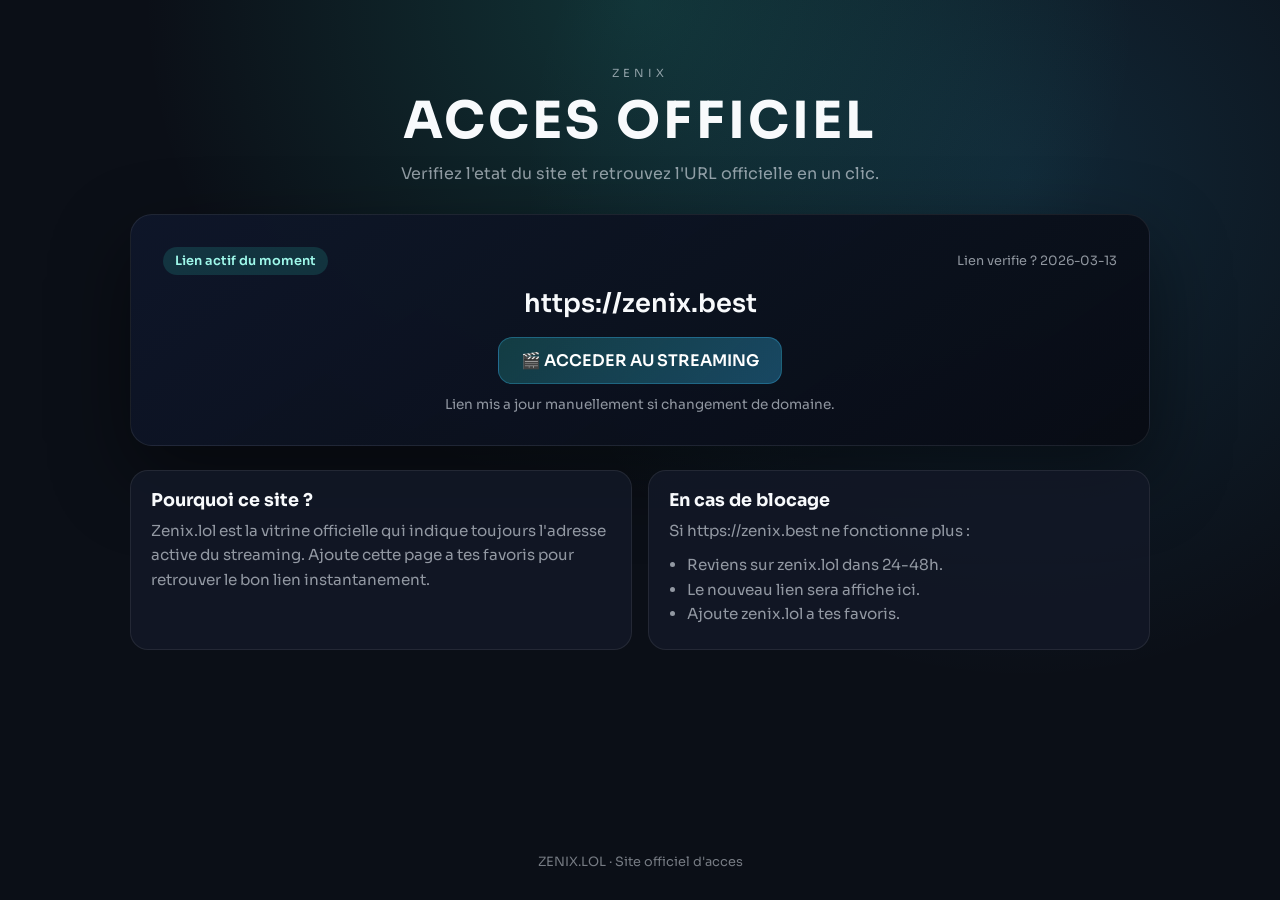
==== index.html @ 00bd1536 "add robots and sitemap for indexing" ====
﻿<!doctype html>
<html lang="fr">
<head>
  <meta charset="utf-8" />
  <meta name="viewport" content="width=device-width, initial-scale=1" />
  <title>ZENIX - Acces officiel</title>
  <meta name="description" content="Site officiel pour retrouver l'adresse active de Zenix." />
  <meta name="robots" content="index, follow" />
  <link rel="canonical" href="https://zenix.lol/" />
  <link rel="preconnect" href="https://fonts.googleapis.com" />
  <link rel="preconnect" href="https://fonts.gstatic.com" crossorigin />
  <link href="https://fonts.googleapis.com/css2?family=Sora:wght@300;400;600;700&display=swap" rel="stylesheet" />
  <link rel="stylesheet" href="styles.css" />
  <script src="config.js"></script>
</head>
<body>
  <main class="shell">
    <header class="hero">
      <p class="eyebrow">ZENIX</p>
      <h1>ACCES OFFICIEL</h1>
      <p class="lead">Verifiez l'etat du site et retrouvez l'URL officielle en un clic.</p>
    </header>

    <section class="active-link">
      <div class="active-head">
        <span class="chip">Lien actif du moment</span>
        <span class="status" id="lastUpdated">Lien verifie</span>
      </div>
      <div class="active-url is-primary" id="activeUrl">https://zenix.best</div>
      <div class="active-url is-previous" id="previousUrl" hidden>https://ancien-zenix.example</div>
      <a class="btn" id="activeBtn" href="https://zenix.best" target="_blank" rel="noopener">🎬 ACCEDER AU STREAMING</a>
      <p class="hint">Lien mis a jour manuellement si changement de domaine.</p>
    </section>

    <section class="info-grid">
      <article class="info-card">
        <h2>Pourquoi ce site ?</h2>
        <p>
          Zenix.lol est la vitrine officielle qui indique toujours l'adresse active du streaming.
          Ajoute cette page a tes favoris pour retrouver le bon lien instantanement.
        </p>
      </article>
      <article class="info-card">
        <h2>En cas de blocage</h2>
        <p>
          Si https://zenix.best ne fonctionne plus :
        </p>
        <ul>
          <li>Reviens sur zenix.lol dans 24-48h.</li>
          <li>Le nouveau lien sera affiche ici.</li>
          <li>Ajoute zenix.lol a tes favoris.</li>
        </ul>
      </article>
    </section>
  </main>

  <footer class="footer">
    <span>ZENIX.LOL · Site officiel d'acces</span>
  </footer>

  <script src="app.js"></script>
</body>
</html>
---- styles.css ----
﻿:root {
  color-scheme: dark;
  --bg: #0b0f17;
  --bg-soft: #121826;
  --panel: rgba(18, 24, 38, 0.9);
  --panel-border: rgba(255, 255, 255, 0.08);
  --accent: #2dd4bf;
  --accent-strong: #38bdf8;
  --text: #f8fafc;
  --muted: rgba(226, 232, 240, 0.62);
  --shadow: 0 30px 80px rgba(0, 0, 0, 0.45);
}

* {
  box-sizing: border-box;
  margin: 0;
  padding: 0;
}

body {
  font-family: "Sora", system-ui, sans-serif;
  background: radial-gradient(circle at top, rgba(45, 212, 191, 0.18), transparent 45%),
    radial-gradient(circle at 80% 20%, rgba(56, 189, 248, 0.14), transparent 40%),
    var(--bg);
  color: var(--text);
  min-height: 100vh;
  display: flex;
  flex-direction: column;
}

.shell {
  width: min(1020px, 92vw);
  margin: 48px auto 24px;
  display: grid;
  gap: 24px;
}

.hero {
  text-align: center;
  padding: 18px 12px 6px;
}

.eyebrow {
  letter-spacing: 0.35em;
  text-transform: uppercase;
  font-size: 0.7rem;
  color: var(--muted);
  margin-bottom: 8px;
}

.hero h1 {
  font-size: clamp(2rem, 5vw, 3.2rem);
  letter-spacing: 0.06em;
}

.lead {
  margin-top: 10px;
  color: var(--muted);
  font-size: 1rem;
}

.active-link {
  background: linear-gradient(145deg, rgba(15, 23, 42, 0.95), rgba(8, 12, 20, 0.98));
  border: 1px solid var(--panel-border);
  border-radius: 22px;
  padding: clamp(20px, 4vw, 32px);
  box-shadow: var(--shadow);
  display: grid;
  gap: 12px;
  text-align: center;
}

.active-head {
  display: flex;
  justify-content: space-between;
  align-items: center;
  gap: 12px;
  flex-wrap: wrap;
}

.chip {
  padding: 6px 12px;
  border-radius: 999px;
  background: rgba(45, 212, 191, 0.16);
  color: #9ff8ea;
  font-weight: 600;
  font-size: 0.8rem;
}

.status {
  font-size: 0.8rem;
  color: var(--muted);
}

.active-url {
  font-size: clamp(1.1rem, 3vw, 1.6rem);
  font-weight: 600;
  word-break: break-all;
}

.active-url.is-primary {
  color: var(--text);
}

.active-url.is-previous {
  font-size: clamp(0.95rem, 2.6vw, 1.25rem);
  color: rgba(226, 232, 240, 0.55);
  text-decoration: line-through;
}

.btn {
  margin: 6px auto 0;
  display: inline-flex;
  align-items: center;
  justify-content: center;
  padding: 12px 22px;
  border-radius: 14px;
  border: 1px solid rgba(56, 189, 248, 0.3);
  background: linear-gradient(135deg, rgba(45, 212, 191, 0.22), rgba(56, 189, 248, 0.32));
  color: white;
  font-weight: 600;
  text-decoration: none;
  transition: transform 0.2s ease, box-shadow 0.2s ease;
}

.btn:hover {
  transform: translateY(-1px);
  box-shadow: 0 10px 30px rgba(56, 189, 248, 0.25);
}

.hint {
  color: var(--muted);
  font-size: 0.85rem;
}

.info-grid {
  display: grid;
  grid-template-columns: repeat(auto-fit, minmax(260px, 1fr));
  gap: 16px;
}

.info-card {
  background: var(--panel);
  border: 1px solid var(--panel-border);
  border-radius: 18px;
  padding: 18px 20px;
  min-height: 180px;
}

.info-card h2 {
  font-size: 1.1rem;
  margin-bottom: 8px;
}

.info-card p {
  color: var(--muted);
  line-height: 1.6;
  font-size: 0.95rem;
}

.info-card ul {
  margin-top: 10px;
  color: var(--muted);
  line-height: 1.6;
  padding-left: 18px;
  font-size: 0.95rem;
}

.footer {
  margin-top: auto;
  padding: 20px 0 30px;
  text-align: center;
  color: rgba(226, 232, 240, 0.5);
  font-size: 0.8rem;
}

@media (max-width: 640px) {
  .active-head {
    flex-direction: column;
  }
}
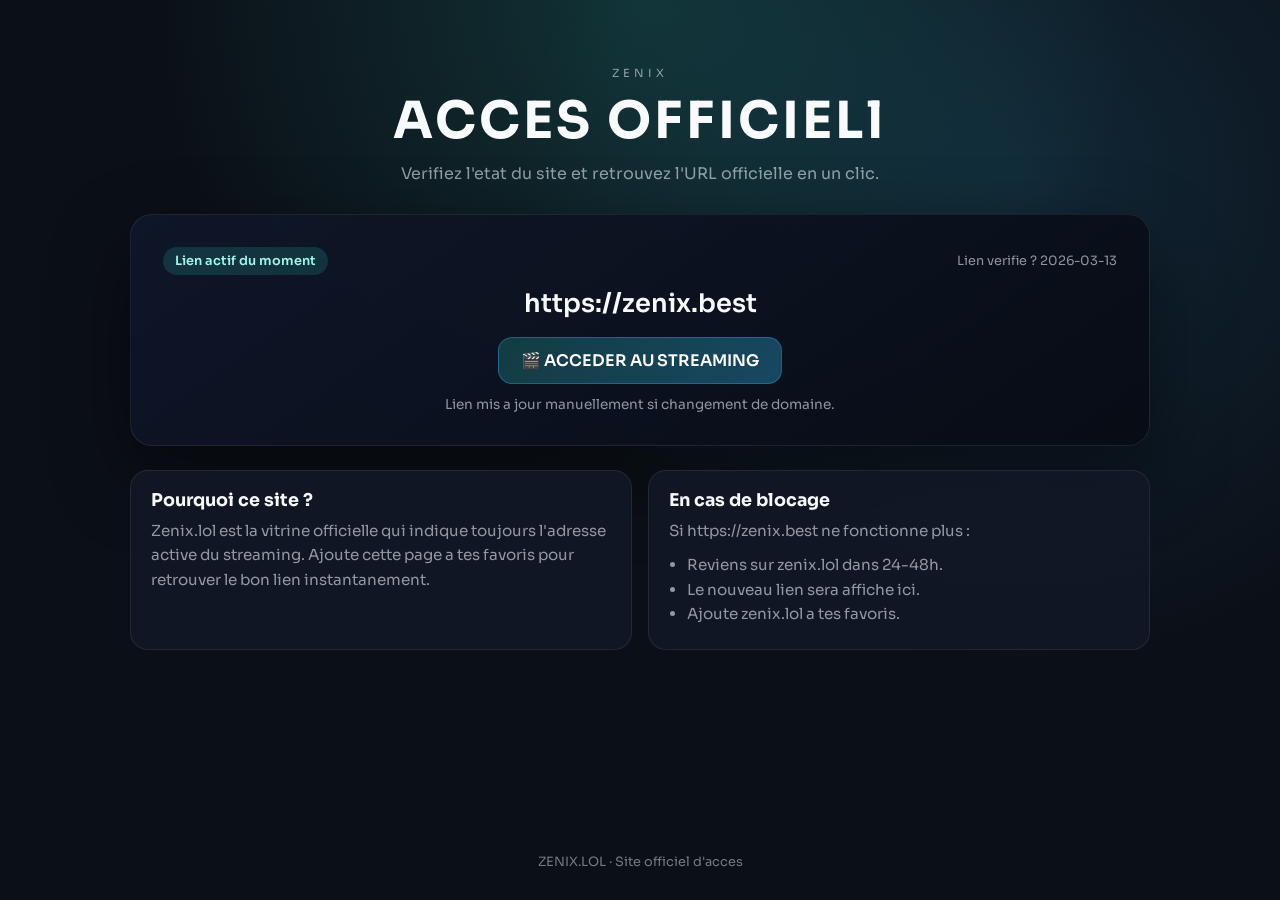
==== commit 6a6517bd: "Fix typo in header title in index.html" ====
--- a/index.html
+++ b/index.html
@@ -17,7 +17,7 @@
   <main class="shell">
     <header class="hero">
       <p class="eyebrow">ZENIX</p>
-      <h1>ACCES OFFICIEL</h1>
+      <h1>ACCES OFFICIELl</h1>
       <p class="lead">Verifiez l'etat du site et retrouvez l'URL officielle en un clic.</p>
     </header>
 
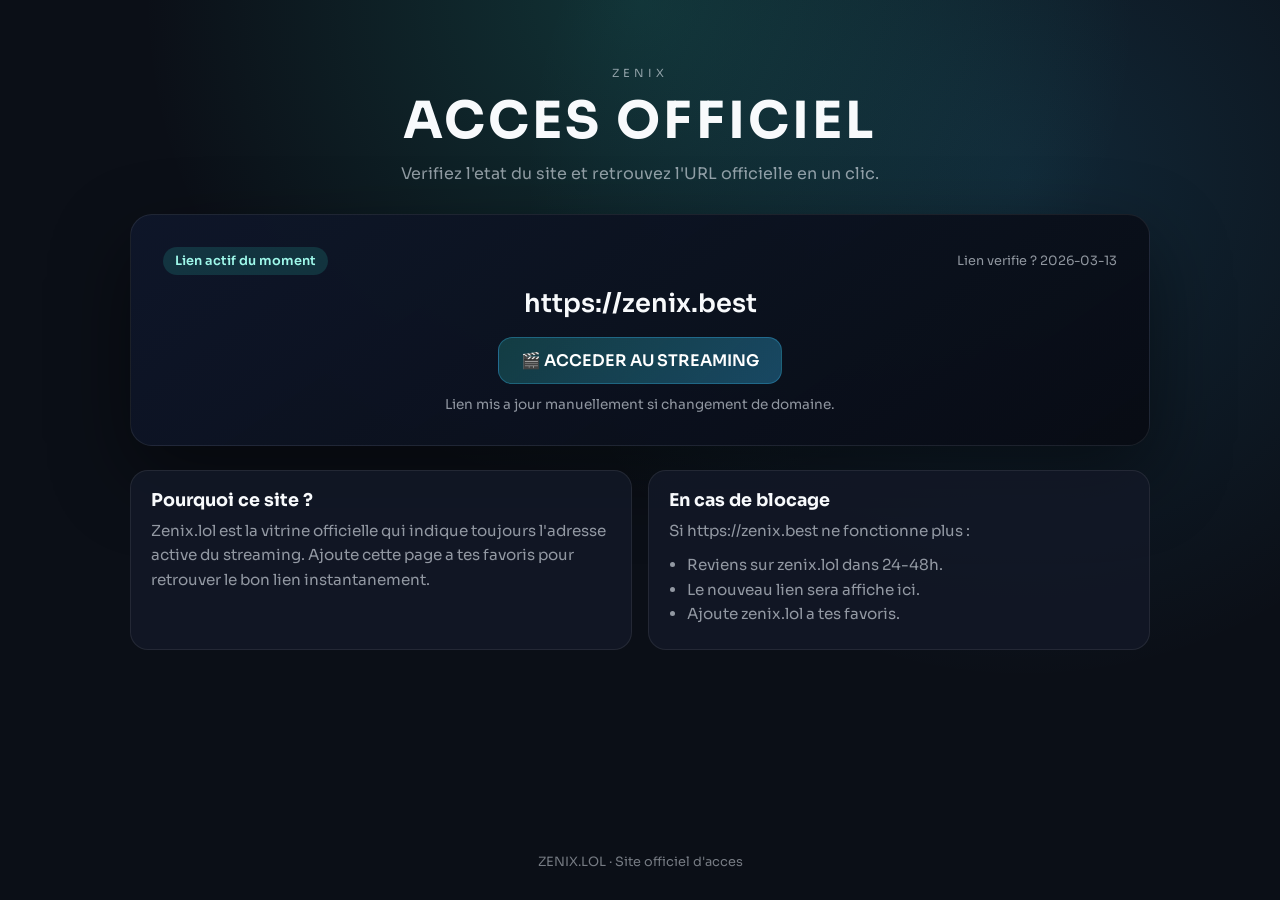
==== commit da492fef: "Fix typo in header title from 'OFFICIELl' to 'OFFICIEL'" ====
--- a/index.html
+++ b/index.html
@@ -17,7 +17,7 @@
   <main class="shell">
     <header class="hero">
       <p class="eyebrow">ZENIX</p>
-      <h1>ACCES OFFICIELl</h1>
+      <h1>ACCES OFFICIEL</h1>
       <p class="lead">Verifiez l'etat du site et retrouvez l'URL officielle en un clic.</p>
     </header>
 
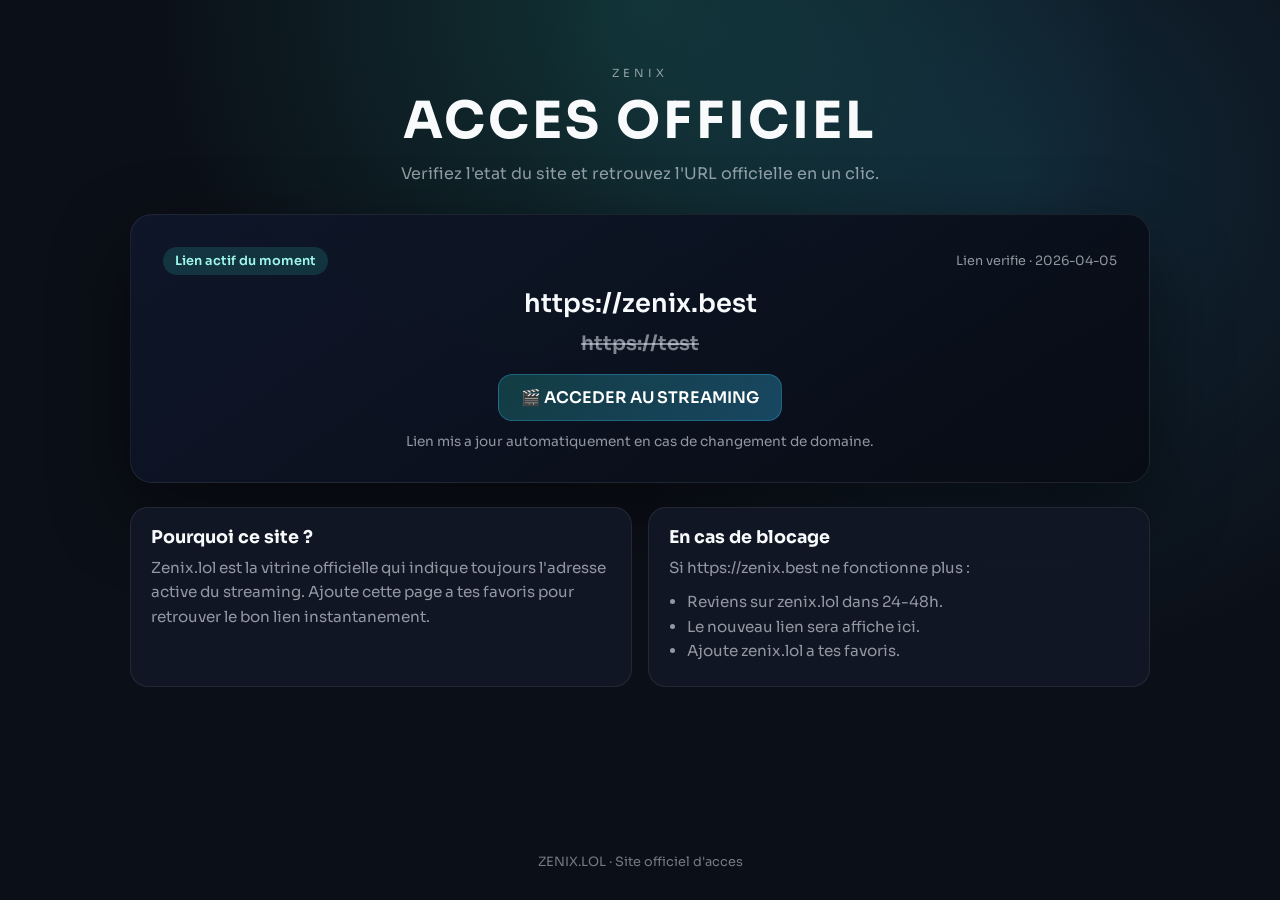
==== commit fd7a1532: "improve vitrine active url rendering and simplify admin token UI" ====
--- a/index.html
+++ b/index.html
@@ -26,10 +26,10 @@
         <span class="chip">Lien actif du moment</span>
         <span class="status" id="lastUpdated">Lien verifie</span>
       </div>
-      <div class="active-url is-primary" id="activeUrl">https://zenix.best</div>
-      <div class="active-url is-previous" id="previousUrl" hidden>https://ancien-zenix.example</div>
-      <a class="btn" id="activeBtn" href="https://zenix.best" target="_blank" rel="noopener">🎬 ACCEDER AU STREAMING</a>
-      <p class="hint">Lien mis a jour manuellement si changement de domaine.</p>
+      <div class="active-url is-primary" id="activeUrl">Chargement du lien...</div>
+      <div class="active-url is-previous" id="previousUrl" hidden></div>
+      <a class="btn" id="activeBtn" href="#" target="_blank" rel="noopener">🎬 ACCEDER AU STREAMING</a>
+      <p class="hint">Lien mis a jour automatiquement en cas de changement de domaine.</p>
     </section>
 
     <section class="info-grid">
@@ -43,7 +43,7 @@
       <article class="info-card">
         <h2>En cas de blocage</h2>
         <p>
-          Si https://zenix.best ne fonctionne plus :
+          Si <span id="blockedUrlInline">le lien actif</span> ne fonctionne plus :
         </p>
         <ul>
           <li>Reviens sur zenix.lol dans 24-48h.</li>
@@ -58,6 +58,6 @@
     <span>ZENIX.LOL · Site officiel d'acces</span>
   </footer>
 
-  <script src="app.js"></script>
+  <script src="app.js?v=20260405-c006"></script>
 </body>
 </html>
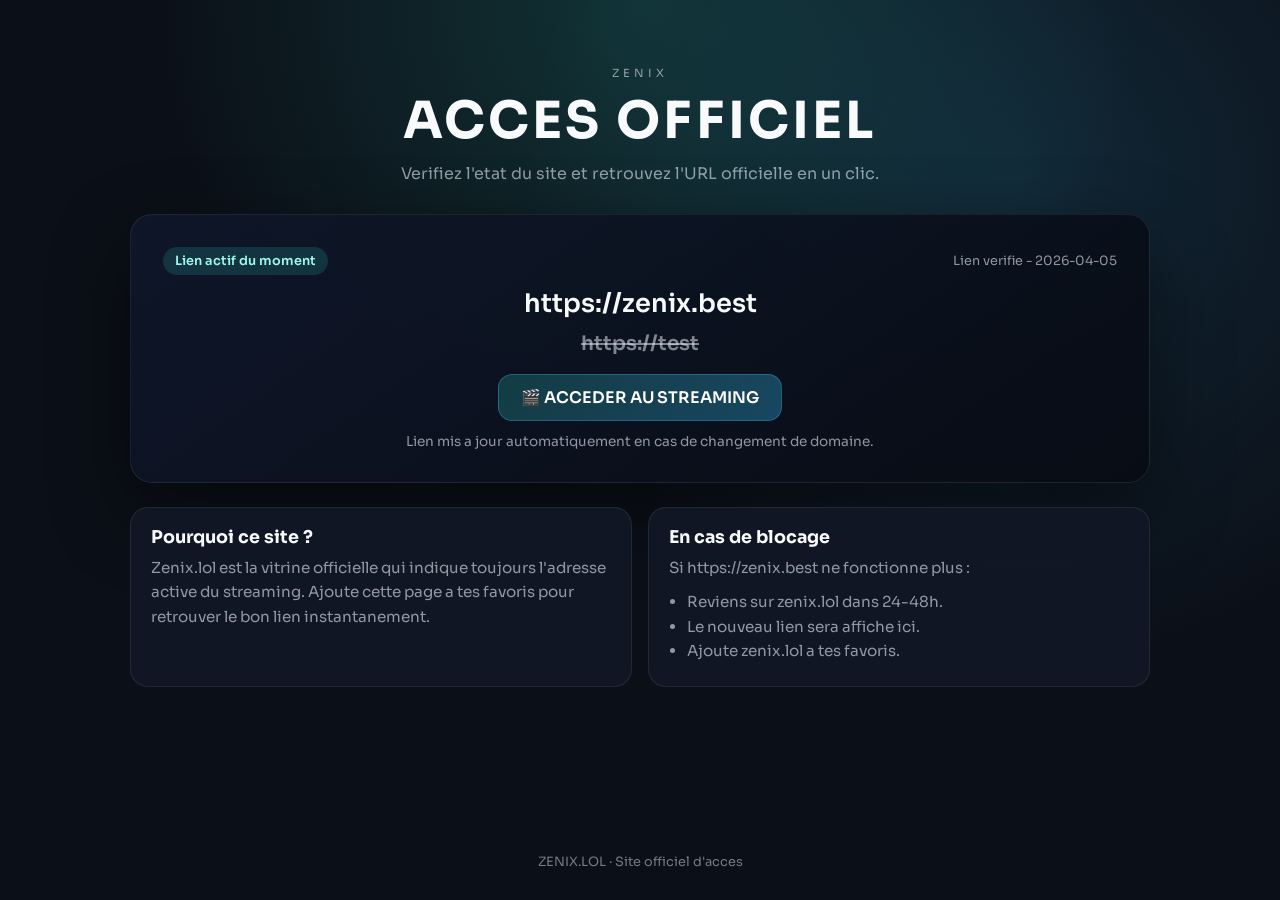
==== commit 5965076e: "avoid stale url flash on vitrine refresh" ====
--- a/index.html
+++ b/index.html
@@ -58,6 +58,6 @@
     <span>ZENIX.LOL · Site officiel d'acces</span>
   </footer>
 
-  <script src="app.js?v=20260405-c006"></script>
+  <script src="app.js?v=20260405-c007"></script>
 </body>
 </html>
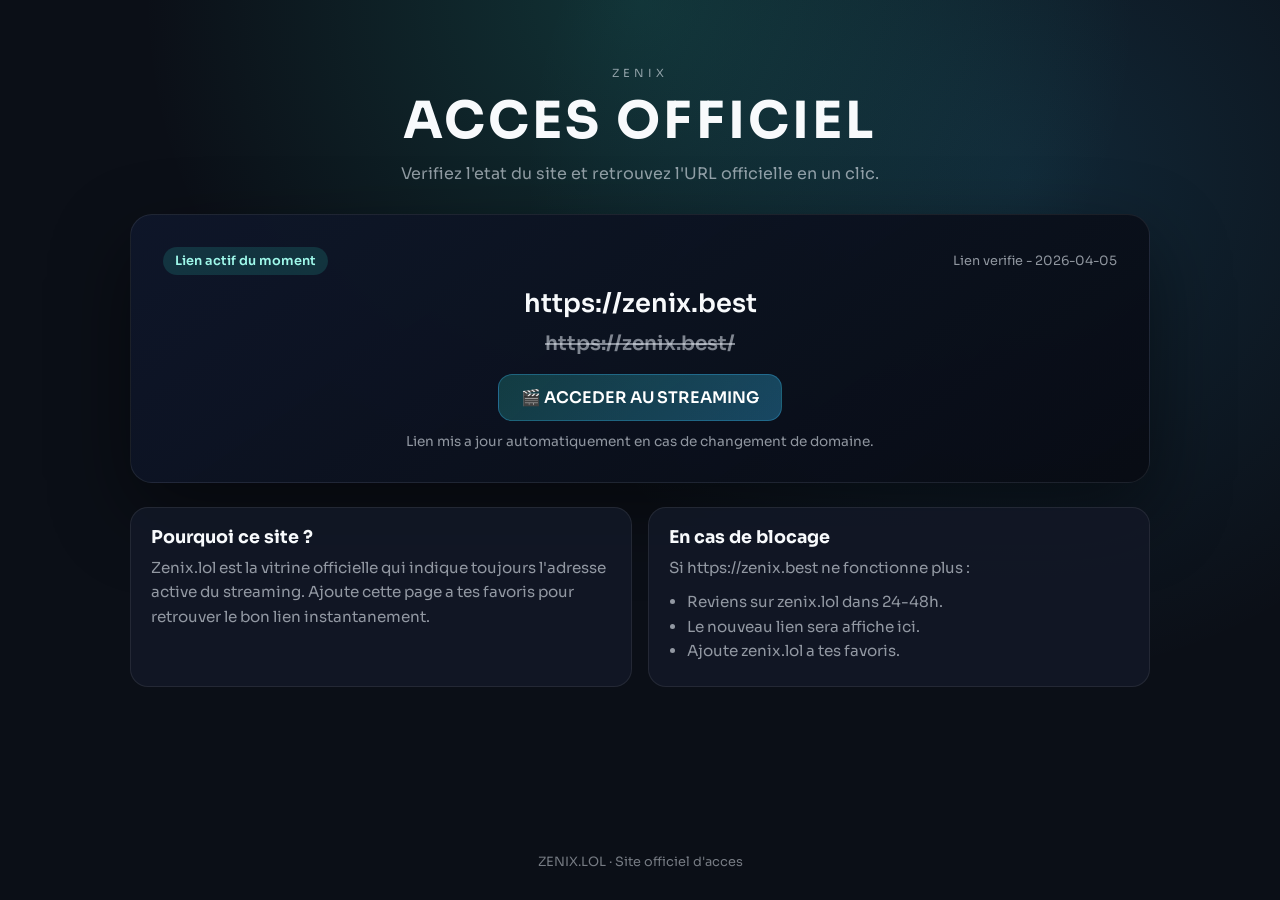
==== commit c3aae834: "streamline zenix lol admin publishing" ====
--- a/index.html
+++ b/index.html
@@ -58,6 +58,6 @@
     <span>ZENIX.LOL · Site officiel d'acces</span>
   </footer>
 
-  <script src="app.js?v=20260405-c007"></script>
+  <script src="app.js?v=20260405-c008"></script>
 </body>
 </html>
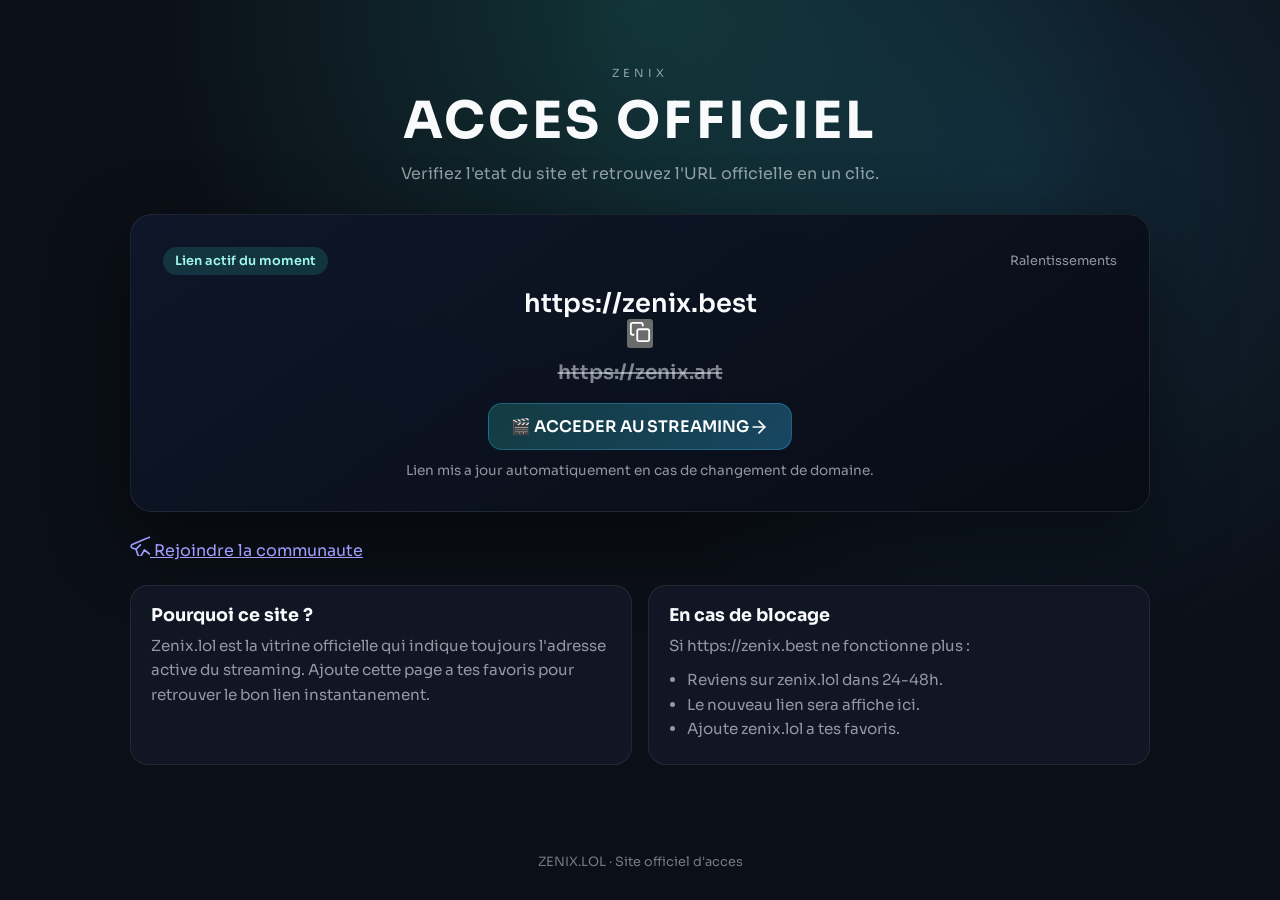
==== commit ebfa7d19: "feat(ui): add copy btn, live ping, premium button and social links" ====
--- a/index.html
+++ b/index.html
@@ -1,4 +1,4 @@
-﻿<!doctype html>
+<!doctype html>
 <html lang="fr">
 <head>
   <meta charset="utf-8" />
@@ -23,14 +23,33 @@
 
     <section class="active-link">
       <div class="active-head">
+        <span class="chip" id="newBadge" style="display: none; background: rgba(239, 68, 68, 0.2); color: #fca5a5; box-shadow: 0 0 10px rgba(239, 68, 68, 0.2);">🚨 NOUVEAU</span>
         <span class="chip">Lien actif du moment</span>
-        <span class="status" id="lastUpdated">Lien verifie</span>
+        <span class="status" id="lastUpdated">
+          <span class="ping-dot" id="pingDot"></span>
+          <span id="statusText">Verification...</span>
+        </span>
       </div>
-      <div class="active-url is-primary" id="activeUrl">Chargement du lien...</div>
+      <div class="active-url-wrapper">
+        <div class="active-url is-primary" id="activeUrl">Chargement du lien...</div>
+        <button class="copy-btn" id="copyBtn" aria-label="Copier le lien" title="Copier">
+          <svg xmlns="http://www.w3.org/2000/svg" width="22" height="22" viewBox="0 0 24 24" fill="none" stroke="currentColor" stroke-width="2" stroke-linecap="round" stroke-linejoin="round"><rect x="9" y="9" width="13" height="13" rx="2" ry="2"></rect><path d="M5 15H4a2 2 0 0 1-2-2V4a2 2 0 0 1 2-2h9a2 2 0 0 1 2 2v1"></path></svg>
+        </button>
+      </div>
       <div class="active-url is-previous" id="previousUrl" hidden></div>
-      <a class="btn" id="activeBtn" href="#" target="_blank" rel="noopener">🎬 ACCEDER AU STREAMING</a>
+      <a class="btn premium-btn" id="activeBtn" href="#" target="_blank" rel="noopener">
+        🎬 ACCEDER AU STREAMING
+        <svg class="arrow-icon" xmlns="http://www.w3.org/2000/svg" width="20" height="20" viewBox="0 0 24 24" fill="none" stroke="currentColor" stroke-width="2" stroke-linecap="round" stroke-linejoin="round"><line x1="5" y1="12" x2="19" y2="12"></line><polyline points="12 5 19 12 12 19"></polyline></svg>
+      </a>
       <p class="hint">Lien mis a jour automatiquement en cas de changement de domaine.</p>
     </section>
+
+    <div class="social-links">
+      <a href="https://t.me/zenixstream" class="social-btn telegram" target="_blank" rel="noopener">
+        <svg xmlns="http://www.w3.org/2000/svg" width="20" height="20" viewBox="0 0 24 24" fill="none" stroke="currentColor" stroke-width="2" stroke-linecap="round" stroke-linejoin="round"><path d="M21.198 2.433a2.242 2.242 0 0 0-1.022.215l-17.5 7.5a2.25 2.25 0 0 0 .12 4.148l4.47 1.543 2.193 6.903a2.25 2.25 0 0 0 4.116.48l3.665-6.524 5.378 4.298a2.25 2.25 0 0 0 3.633-1.611l2.5-16.5a2.25 2.25 0 0 0-2.55-2.552z"></path><path d="M7.77 15.333l4.63-4.63"></path></svg>
+        Rejoindre la communaute
+      </a>
+    </div>
 
     <section class="info-grid">
       <article class="info-card">
--- a/styles.css
+++ b/styles.css
@@ -178,4 +178,167 @@
   .active-head {
     flex-direction: column;
   }
-}
+}
+
+ . a c t i v e - u r l - w r a p p e r   { 
+     d i s p l a y :   f l e x ; 
+     a l i g n - i t e m s :   c e n t e r ; 
+     j u s t i f y - c o n t e n t :   c e n t e r ; 
+     g a p :   1 2 p x ; 
+     p o s i t i o n :   r e l a t i v e ; 
+ } 
+ 
+ . c o p y - b t n   { 
+     b a c k g r o u n d :   r g b a ( 2 5 5 ,   2 5 5 ,   2 5 5 ,   0 . 0 5 ) ; 
+     b o r d e r :   1 p x   s o l i d   r g b a ( 2 5 5 ,   2 5 5 ,   2 5 5 ,   0 . 1 ) ; 
+     c o l o r :   v a r ( - - t e x t ) ; 
+     b o r d e r - r a d i u s :   8 p x ; 
+     w i d t h :   3 8 p x ; 
+     h e i g h t :   3 8 p x ; 
+     d i s p l a y :   f l e x ; 
+     a l i g n - i t e m s :   c e n t e r ; 
+     j u s t i f y - c o n t e n t :   c e n t e r ; 
+     c u r s o r :   p o i n t e r ; 
+     t r a n s i t i o n :   a l l   0 . 2 s   e a s e ; 
+     p o s i t i o n :   r e l a t i v e ; 
+ } 
+ 
+ . c o p y - b t n : h o v e r   { 
+     b a c k g r o u n d :   r g b a ( 2 5 5 ,   2 5 5 ,   2 5 5 ,   0 . 1 5 ) ; 
+     t r a n s f o r m :   s c a l e ( 1 . 0 5 ) ; 
+ } 
+ 
+ . c o p y - b t n . c o p i e d   { 
+     c o l o r :   # 8 6 e f a c ; 
+     b o r d e r - c o l o r :   # 8 6 e f a c ; 
+ } 
+ 
+ . c o p y - b t n . c o p i e d : : a f t e r   { 
+     c o n t e n t :   " C o p i e   ! " ; 
+     p o s i t i o n :   a b s o l u t e ; 
+     t o p :   - 3 0 p x ; 
+     l e f t :   5 0 % ; 
+     t r a n s f o r m :   t r a n s l a t e X ( - 5 0 % ) ; 
+     b a c k g r o u n d :   # 8 6 e f a c ; 
+     c o l o r :   # 0 6 4 e 3 b ; 
+     p a d d i n g :   4 p x   8 p x ; 
+     b o r d e r - r a d i u s :   4 p x ; 
+     f o n t - s i z e :   0 . 7 5 r e m ; 
+     f o n t - w e i g h t :   b o l d ; 
+     p o i n t e r - e v e n t s :   n o n e ; 
+     a n i m a t i o n :   f l o a t U p   1 s   e a s e   f o r w a r d s ; 
+ } 
+ 
+ @ k e y f r a m e s   f l o a t U p   { 
+     0 %   {   o p a c i t y :   0 ;   t r a n s f o r m :   t r a n s l a t e ( - 5 0 % ,   1 0 p x ) ;   } 
+     2 0 %   {   o p a c i t y :   1 ;   t r a n s f o r m :   t r a n s l a t e ( - 5 0 % ,   0 ) ;   } 
+     8 0 %   {   o p a c i t y :   1 ;   t r a n s f o r m :   t r a n s l a t e ( - 5 0 % ,   0 ) ;   } 
+     1 0 0 %   {   o p a c i t y :   0 ;   t r a n s f o r m :   t r a n s l a t e ( - 5 0 % ,   - 1 0 p x ) ;   } 
+ } 
+ 
+ . p i n g - d o t   { 
+     d i s p l a y :   i n l i n e - b l o c k ; 
+     w i d t h :   8 p x ; 
+     h e i g h t :   8 p x ; 
+     b o r d e r - r a d i u s :   5 0 % ; 
+     m a r g i n - r i g h t :   6 p x ; 
+     b a c k g r o u n d :   # c b d 5 e 1 ; 
+ } 
+ 
+ . p i n g - d o t . o n l i n e   { 
+     b a c k g r o u n d :   # 4 a d e 8 0 ; 
+     b o x - s h a d o w :   0   0   8 p x   r g b a ( 7 4 ,   2 2 2 ,   1 2 8 ,   0 . 6 ) ; 
+     a n i m a t i o n :   p u l s e G r e e n   2 s   i n f i n i t e ; 
+ } 
+ 
+ . p i n g - d o t . o f f l i n e   { 
+     b a c k g r o u n d :   # f b b f 2 4 ; 
+     b o x - s h a d o w :   0   0   8 p x   r g b a ( 2 5 1 ,   1 9 1 ,   3 6 ,   0 . 6 ) ; 
+     a n i m a t i o n :   p u l s e O r a n g e   2 s   i n f i n i t e ; 
+ } 
+ 
+ @ k e y f r a m e s   p u l s e G r e e n   { 
+     0 %   {   b o x - s h a d o w :   0   0   0   0   r g b a ( 7 4 ,   2 2 2 ,   1 2 8 ,   0 . 4 ) ;   } 
+     7 0 %   {   b o x - s h a d o w :   0   0   0   6 p x   r g b a ( 7 4 ,   2 2 2 ,   1 2 8 ,   0 ) ;   } 
+     1 0 0 %   {   b o x - s h a d o w :   0   0   0   0   r g b a ( 7 4 ,   2 2 2 ,   1 2 8 ,   0 ) ;   } 
+ } 
+ 
+ @ k e y f r a m e s   p u l s e O r a n g e   { 
+     0 %   {   b o x - s h a d o w :   0   0   0   0   r g b a ( 2 5 1 ,   1 9 1 ,   3 6 ,   0 . 4 ) ;   } 
+     7 0 %   {   b o x - s h a d o w :   0   0   0   6 p x   r g b a ( 2 5 1 ,   1 9 1 ,   3 6 ,   0 ) ;   } 
+     1 0 0 %   {   b o x - s h a d o w :   0   0   0   0   r g b a ( 2 5 1 ,   1 9 1 ,   3 6 ,   0 ) ;   } 
+ } 
+ 
+ . p r e m i u m - b t n   { 
+     p o s i t i o n :   r e l a t i v e ; 
+     o v e r f l o w :   h i d d e n ; 
+     b a c k g r o u n d :   l i n e a r - g r a d i e n t ( 1 3 5 d e g ,   # 1 e 4 0 a f ,   # 3 b 8 2 f 6 ) ; 
+     b o r d e r :   1 p x   s o l i d   r g b a ( 5 9 ,   1 3 0 ,   2 4 6 ,   0 . 4 ) ; 
+     b o x - s h a d o w :   0   4 p x   1 5 p x   r g b a ( 3 7 ,   9 9 ,   2 3 5 ,   0 . 4 ) ; 
+ } 
+ 
+ . p r e m i u m - b t n : : a f t e r   { 
+     c o n t e n t :   " " ; 
+     p o s i t i o n :   a b s o l u t e ; 
+     t o p :   0 ; 
+     l e f t :   - 1 0 0 % ; 
+     w i d t h :   5 0 % ; 
+     h e i g h t :   1 0 0 % ; 
+     b a c k g r o u n d :   l i n e a r - g r a d i e n t ( 9 0 d e g ,   t r a n s p a r e n t ,   r g b a ( 2 5 5 ,   2 5 5 ,   2 5 5 ,   0 . 4 ) ,   t r a n s p a r e n t ) ; 
+     t r a n s f o r m :   s k e w X ( - 2 0 d e g ) ; 
+     a n i m a t i o n :   s h i n e   3 s   i n f i n i t e ; 
+ } 
+ 
+ @ k e y f r a m e s   s h i n e   { 
+     0 %   {   l e f t :   - 1 0 0 % ;   } 
+     2 0 %   {   l e f t :   2 0 0 % ;   } 
+     1 0 0 %   {   l e f t :   2 0 0 % ;   } 
+ } 
+ 
+ . p r e m i u m - b t n : h o v e r   . a r r o w - i c o n   { 
+     t r a n s f o r m :   t r a n s l a t e X ( 4 p x ) ; 
+ } 
+ 
+ . a r r o w - i c o n   { 
+     m a r g i n - l e f t :   8 p x ; 
+     t r a n s i t i o n :   t r a n s f o r m   0 . 2 s   e a s e ; 
+ } 
+ 
+ . s o c i a l - l i n k s   { 
+     d i s p l a y :   f l e x ; 
+     j u s t i f y - c o n t e n t :   c e n t e r ; 
+     g a p :   1 6 p x ; 
+     m a r g i n - t o p :   - 8 p x ; 
+ } 
+ 
+ . s o c i a l - b t n   { 
+     d i s p l a y :   f l e x ; 
+     a l i g n - i t e m s :   c e n t e r ; 
+     g a p :   8 p x ; 
+     p a d d i n g :   1 0 p x   1 8 p x ; 
+     b a c k g r o u n d :   v a r ( - - p a n e l ) ; 
+     b o r d e r :   1 p x   s o l i d   v a r ( - - p a n e l - b o r d e r ) ; 
+     b o r d e r - r a d i u s :   1 2 p x ; 
+     c o l o r :   v a r ( - - t e x t ) ; 
+     t e x t - d e c o r a t i o n :   n o n e ; 
+     f o n t - s i z e :   0 . 9 r e m ; 
+     f o n t - w e i g h t :   6 0 0 ; 
+     t r a n s i t i o n :   a l l   0 . 2 s   e a s e ; 
+ } 
+ 
+ . s o c i a l - b t n : h o v e r   { 
+     b a c k g r o u n d :   r g b a ( 3 0 ,   4 1 ,   5 9 ,   0 . 9 ) ; 
+     t r a n s f o r m :   t r a n s l a t e Y ( - 2 p x ) ; 
+     b o x - s h a d o w :   0   8 p x   2 0 p x   r g b a ( 0 , 0 , 0 , 0 . 3 ) ; 
+ } 
+ 
+ . s o c i a l - b t n . t e l e g r a m   { 
+     c o l o r :   # 3 8 b d f 8 ; 
+     b o r d e r - c o l o r :   r g b a ( 5 6 ,   1 8 9 ,   2 4 8 ,   0 . 2 ) ; 
+ } 
+ . s o c i a l - b t n . t e l e g r a m : h o v e r   { 
+     b a c k g r o u n d :   r g b a ( 5 6 ,   1 8 9 ,   2 4 8 ,   0 . 1 ) ; 
+ } 
+ + 
+ 
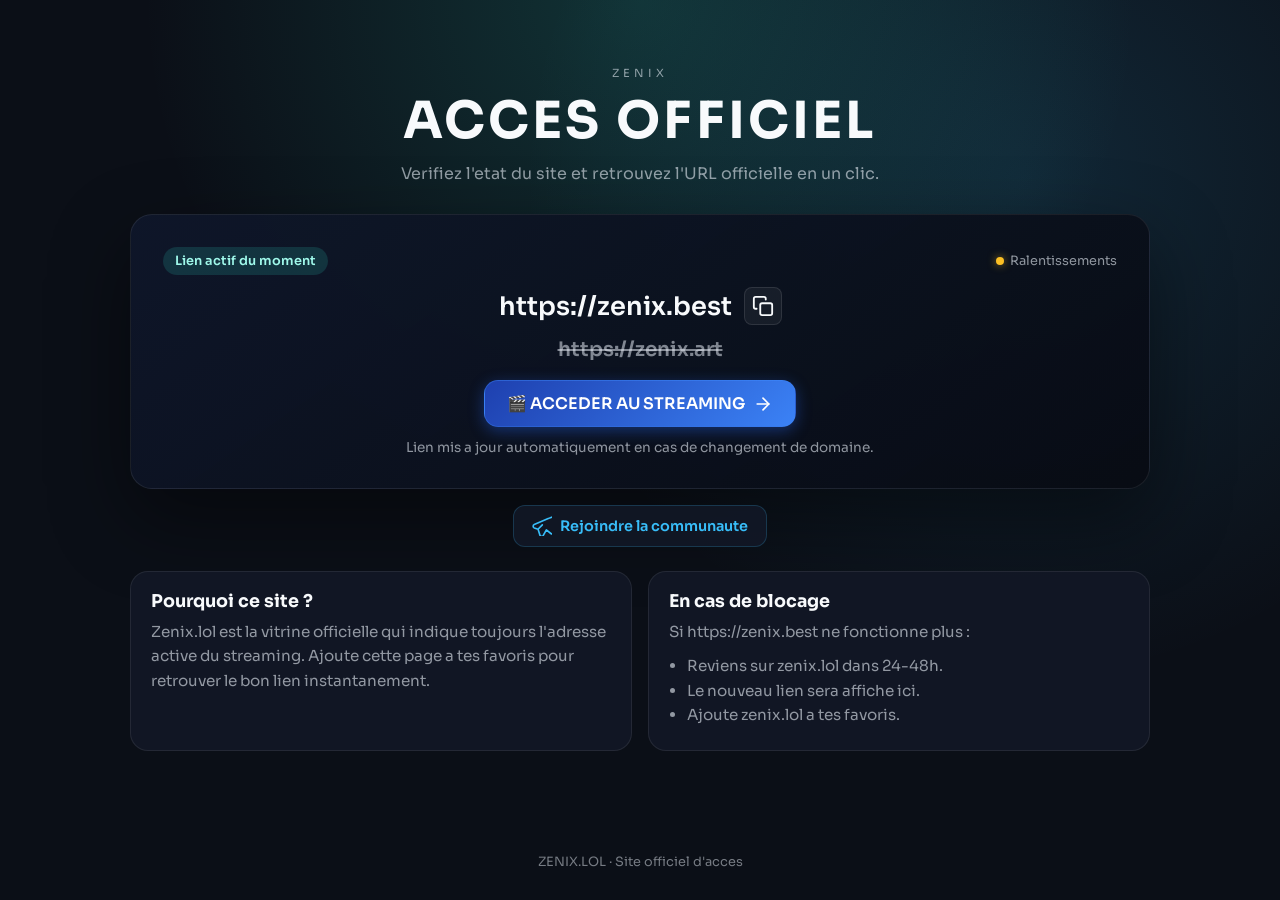
==== commit cfb68c1c: "style: remove new badge and align head elements" ====
--- a/index.html
+++ b/index.html
@@ -23,7 +23,6 @@
 
     <section class="active-link">
       <div class="active-head">
-        <span class="chip" id="newBadge" style="display: none; background: rgba(239, 68, 68, 0.2); color: #fca5a5; box-shadow: 0 0 10px rgba(239, 68, 68, 0.2);">🚨 NOUVEAU</span>
         <span class="chip">Lien actif du moment</span>
         <span class="status" id="lastUpdated">
           <span class="ping-dot" id="pingDot"></span>
--- a/styles.css
+++ b/styles.css
@@ -1,4 +1,4 @@
-﻿:root {
+:root {
   color-scheme: dark;
   --bg: #0b0f17;
   --bg-soft: #121826;
@@ -178,167 +178,166 @@
   .active-head {
     flex-direction: column;
   }
-}
-
- . a c t i v e - u r l - w r a p p e r   { 
-     d i s p l a y :   f l e x ; 
-     a l i g n - i t e m s :   c e n t e r ; 
-     j u s t i f y - c o n t e n t :   c e n t e r ; 
-     g a p :   1 2 p x ; 
-     p o s i t i o n :   r e l a t i v e ; 
- } 
- 
- . c o p y - b t n   { 
-     b a c k g r o u n d :   r g b a ( 2 5 5 ,   2 5 5 ,   2 5 5 ,   0 . 0 5 ) ; 
-     b o r d e r :   1 p x   s o l i d   r g b a ( 2 5 5 ,   2 5 5 ,   2 5 5 ,   0 . 1 ) ; 
-     c o l o r :   v a r ( - - t e x t ) ; 
-     b o r d e r - r a d i u s :   8 p x ; 
-     w i d t h :   3 8 p x ; 
-     h e i g h t :   3 8 p x ; 
-     d i s p l a y :   f l e x ; 
-     a l i g n - i t e m s :   c e n t e r ; 
-     j u s t i f y - c o n t e n t :   c e n t e r ; 
-     c u r s o r :   p o i n t e r ; 
-     t r a n s i t i o n :   a l l   0 . 2 s   e a s e ; 
-     p o s i t i o n :   r e l a t i v e ; 
- } 
- 
- . c o p y - b t n : h o v e r   { 
-     b a c k g r o u n d :   r g b a ( 2 5 5 ,   2 5 5 ,   2 5 5 ,   0 . 1 5 ) ; 
-     t r a n s f o r m :   s c a l e ( 1 . 0 5 ) ; 
- } 
- 
- . c o p y - b t n . c o p i e d   { 
-     c o l o r :   # 8 6 e f a c ; 
-     b o r d e r - c o l o r :   # 8 6 e f a c ; 
- } 
- 
- . c o p y - b t n . c o p i e d : : a f t e r   { 
-     c o n t e n t :   " C o p i e   ! " ; 
-     p o s i t i o n :   a b s o l u t e ; 
-     t o p :   - 3 0 p x ; 
-     l e f t :   5 0 % ; 
-     t r a n s f o r m :   t r a n s l a t e X ( - 5 0 % ) ; 
-     b a c k g r o u n d :   # 8 6 e f a c ; 
-     c o l o r :   # 0 6 4 e 3 b ; 
-     p a d d i n g :   4 p x   8 p x ; 
-     b o r d e r - r a d i u s :   4 p x ; 
-     f o n t - s i z e :   0 . 7 5 r e m ; 
-     f o n t - w e i g h t :   b o l d ; 
-     p o i n t e r - e v e n t s :   n o n e ; 
-     a n i m a t i o n :   f l o a t U p   1 s   e a s e   f o r w a r d s ; 
- } 
- 
- @ k e y f r a m e s   f l o a t U p   { 
-     0 %   {   o p a c i t y :   0 ;   t r a n s f o r m :   t r a n s l a t e ( - 5 0 % ,   1 0 p x ) ;   } 
-     2 0 %   {   o p a c i t y :   1 ;   t r a n s f o r m :   t r a n s l a t e ( - 5 0 % ,   0 ) ;   } 
-     8 0 %   {   o p a c i t y :   1 ;   t r a n s f o r m :   t r a n s l a t e ( - 5 0 % ,   0 ) ;   } 
-     1 0 0 %   {   o p a c i t y :   0 ;   t r a n s f o r m :   t r a n s l a t e ( - 5 0 % ,   - 1 0 p x ) ;   } 
- } 
- 
- . p i n g - d o t   { 
-     d i s p l a y :   i n l i n e - b l o c k ; 
-     w i d t h :   8 p x ; 
-     h e i g h t :   8 p x ; 
-     b o r d e r - r a d i u s :   5 0 % ; 
-     m a r g i n - r i g h t :   6 p x ; 
-     b a c k g r o u n d :   # c b d 5 e 1 ; 
- } 
- 
- . p i n g - d o t . o n l i n e   { 
-     b a c k g r o u n d :   # 4 a d e 8 0 ; 
-     b o x - s h a d o w :   0   0   8 p x   r g b a ( 7 4 ,   2 2 2 ,   1 2 8 ,   0 . 6 ) ; 
-     a n i m a t i o n :   p u l s e G r e e n   2 s   i n f i n i t e ; 
- } 
- 
- . p i n g - d o t . o f f l i n e   { 
-     b a c k g r o u n d :   # f b b f 2 4 ; 
-     b o x - s h a d o w :   0   0   8 p x   r g b a ( 2 5 1 ,   1 9 1 ,   3 6 ,   0 . 6 ) ; 
-     a n i m a t i o n :   p u l s e O r a n g e   2 s   i n f i n i t e ; 
- } 
- 
- @ k e y f r a m e s   p u l s e G r e e n   { 
-     0 %   {   b o x - s h a d o w :   0   0   0   0   r g b a ( 7 4 ,   2 2 2 ,   1 2 8 ,   0 . 4 ) ;   } 
-     7 0 %   {   b o x - s h a d o w :   0   0   0   6 p x   r g b a ( 7 4 ,   2 2 2 ,   1 2 8 ,   0 ) ;   } 
-     1 0 0 %   {   b o x - s h a d o w :   0   0   0   0   r g b a ( 7 4 ,   2 2 2 ,   1 2 8 ,   0 ) ;   } 
- } 
- 
- @ k e y f r a m e s   p u l s e O r a n g e   { 
-     0 %   {   b o x - s h a d o w :   0   0   0   0   r g b a ( 2 5 1 ,   1 9 1 ,   3 6 ,   0 . 4 ) ;   } 
-     7 0 %   {   b o x - s h a d o w :   0   0   0   6 p x   r g b a ( 2 5 1 ,   1 9 1 ,   3 6 ,   0 ) ;   } 
-     1 0 0 %   {   b o x - s h a d o w :   0   0   0   0   r g b a ( 2 5 1 ,   1 9 1 ,   3 6 ,   0 ) ;   } 
- } 
- 
- . p r e m i u m - b t n   { 
-     p o s i t i o n :   r e l a t i v e ; 
-     o v e r f l o w :   h i d d e n ; 
-     b a c k g r o u n d :   l i n e a r - g r a d i e n t ( 1 3 5 d e g ,   # 1 e 4 0 a f ,   # 3 b 8 2 f 6 ) ; 
-     b o r d e r :   1 p x   s o l i d   r g b a ( 5 9 ,   1 3 0 ,   2 4 6 ,   0 . 4 ) ; 
-     b o x - s h a d o w :   0   4 p x   1 5 p x   r g b a ( 3 7 ,   9 9 ,   2 3 5 ,   0 . 4 ) ; 
- } 
- 
- . p r e m i u m - b t n : : a f t e r   { 
-     c o n t e n t :   " " ; 
-     p o s i t i o n :   a b s o l u t e ; 
-     t o p :   0 ; 
-     l e f t :   - 1 0 0 % ; 
-     w i d t h :   5 0 % ; 
-     h e i g h t :   1 0 0 % ; 
-     b a c k g r o u n d :   l i n e a r - g r a d i e n t ( 9 0 d e g ,   t r a n s p a r e n t ,   r g b a ( 2 5 5 ,   2 5 5 ,   2 5 5 ,   0 . 4 ) ,   t r a n s p a r e n t ) ; 
-     t r a n s f o r m :   s k e w X ( - 2 0 d e g ) ; 
-     a n i m a t i o n :   s h i n e   3 s   i n f i n i t e ; 
- } 
- 
- @ k e y f r a m e s   s h i n e   { 
-     0 %   {   l e f t :   - 1 0 0 % ;   } 
-     2 0 %   {   l e f t :   2 0 0 % ;   } 
-     1 0 0 %   {   l e f t :   2 0 0 % ;   } 
- } 
- 
- . p r e m i u m - b t n : h o v e r   . a r r o w - i c o n   { 
-     t r a n s f o r m :   t r a n s l a t e X ( 4 p x ) ; 
- } 
- 
- . a r r o w - i c o n   { 
-     m a r g i n - l e f t :   8 p x ; 
-     t r a n s i t i o n :   t r a n s f o r m   0 . 2 s   e a s e ; 
- } 
- 
- . s o c i a l - l i n k s   { 
-     d i s p l a y :   f l e x ; 
-     j u s t i f y - c o n t e n t :   c e n t e r ; 
-     g a p :   1 6 p x ; 
-     m a r g i n - t o p :   - 8 p x ; 
- } 
- 
- . s o c i a l - b t n   { 
-     d i s p l a y :   f l e x ; 
-     a l i g n - i t e m s :   c e n t e r ; 
-     g a p :   8 p x ; 
-     p a d d i n g :   1 0 p x   1 8 p x ; 
-     b a c k g r o u n d :   v a r ( - - p a n e l ) ; 
-     b o r d e r :   1 p x   s o l i d   v a r ( - - p a n e l - b o r d e r ) ; 
-     b o r d e r - r a d i u s :   1 2 p x ; 
-     c o l o r :   v a r ( - - t e x t ) ; 
-     t e x t - d e c o r a t i o n :   n o n e ; 
-     f o n t - s i z e :   0 . 9 r e m ; 
-     f o n t - w e i g h t :   6 0 0 ; 
-     t r a n s i t i o n :   a l l   0 . 2 s   e a s e ; 
- } 
- 
- . s o c i a l - b t n : h o v e r   { 
-     b a c k g r o u n d :   r g b a ( 3 0 ,   4 1 ,   5 9 ,   0 . 9 ) ; 
-     t r a n s f o r m :   t r a n s l a t e Y ( - 2 p x ) ; 
-     b o x - s h a d o w :   0   8 p x   2 0 p x   r g b a ( 0 , 0 , 0 , 0 . 3 ) ; 
- } 
- 
- . s o c i a l - b t n . t e l e g r a m   { 
-     c o l o r :   # 3 8 b d f 8 ; 
-     b o r d e r - c o l o r :   r g b a ( 5 6 ,   1 8 9 ,   2 4 8 ,   0 . 2 ) ; 
- } 
- . s o c i a l - b t n . t e l e g r a m : h o v e r   { 
-     b a c k g r o u n d :   r g b a ( 5 6 ,   1 8 9 ,   2 4 8 ,   0 . 1 ) ; 
- } 
- - 
- +}
+
+.active-url-wrapper {
+  display: flex;
+  align-items: center;
+  justify-content: center;
+  gap: 12px;
+  position: relative;
+}
+
+.copy-btn {
+  background: rgba(255, 255, 255, 0.05);
+  border: 1px solid rgba(255, 255, 255, 0.1);
+  color: var(--text);
+  border-radius: 8px;
+  width: 38px;
+  height: 38px;
+  display: flex;
+  align-items: center;
+  justify-content: center;
+  cursor: pointer;
+  transition: all 0.2s ease;
+  position: relative;
+}
+
+.copy-btn:hover {
+  background: rgba(255, 255, 255, 0.15);
+  transform: scale(1.05);
+}
+
+.copy-btn.copied {
+  color: #86efac;
+  border-color: #86efac;
+}
+
+.copy-btn.copied::after {
+  content: "Copie !";
+  position: absolute;
+  top: -30px;
+  left: 50%;
+  transform: translateX(-50%);
+  background: #86efac;
+  color: #064e3b;
+  padding: 4px 8px;
+  border-radius: 4px;
+  font-size: 0.75rem;
+  font-weight: bold;
+  pointer-events: none;
+  white-space: nowrap;
+  animation: floatUp 1s ease forwards;
+}
+
+@keyframes floatUp {
+  0% { opacity: 0; transform: translate(-50%, 10px); }
+  20% { opacity: 1; transform: translate(-50%, 0); }
+  80% { opacity: 1; transform: translate(-50%, 0); }
+  100% { opacity: 0; transform: translate(-50%, -10px); }
+}
+
+.ping-dot {
+  display: inline-block;
+  width: 8px;
+  height: 8px;
+  border-radius: 50%;
+  margin-right: 6px;
+  background: #cbd5e1;
+}
+
+.ping-dot.online {
+  background: #4ade80;
+  box-shadow: 0 0 8px rgba(74, 222, 128, 0.6);
+  animation: pulseGreen 2s infinite;
+}
+
+.ping-dot.offline {
+  background: #fbbf24;
+  box-shadow: 0 0 8px rgba(251, 191, 36, 0.6);
+  animation: pulseOrange 2s infinite;
+}
+
+@keyframes pulseGreen {
+  0% { box-shadow: 0 0 0 0 rgba(74, 222, 128, 0.4); }
+  70% { box-shadow: 0 0 0 6px rgba(74, 222, 128, 0); }
+  100% { box-shadow: 0 0 0 0 rgba(74, 222, 128, 0); }
+}
+
+@keyframes pulseOrange {
+  0% { box-shadow: 0 0 0 0 rgba(251, 191, 36, 0.4); }
+  70% { box-shadow: 0 0 0 6px rgba(251, 191, 36, 0); }
+  100% { box-shadow: 0 0 0 0 rgba(251, 191, 36, 0); }
+}
+
+.premium-btn {
+  position: relative;
+  overflow: hidden;
+  background: linear-gradient(135deg, #1e40af, #3b82f6);
+  border: 1px solid rgba(59, 130, 246, 0.4);
+  box-shadow: 0 4px 15px rgba(37, 99, 235, 0.4);
+}
+
+.premium-btn::after {
+  content: "";
+  position: absolute;
+  top: 0;
+  left: -100%;
+  width: 50%;
+  height: 100%;
+  background: linear-gradient(90deg, transparent, rgba(255, 255, 255, 0.4), transparent);
+  transform: skewX(-20deg);
+  animation: shine 3s infinite;
+}
+
+@keyframes shine {
+  0% { left: -100%; }
+  20% { left: 200%; }
+  100% { left: 200%; }
+}
+
+.premium-btn:hover .arrow-icon {
+  transform: translateX(4px);
+}
+
+.arrow-icon {
+  margin-left: 8px;
+  transition: transform 0.2s ease;
+}
+
+.social-links {
+  display: flex;
+  justify-content: center;
+  gap: 16px;
+  margin-top: -8px;
+}
+
+.social-btn {
+  display: flex;
+  align-items: center;
+  gap: 8px;
+  padding: 10px 18px;
+  background: var(--panel);
+  border: 1px solid var(--panel-border);
+  border-radius: 12px;
+  color: var(--text);
+  text-decoration: none;
+  font-size: 0.9rem;
+  font-weight: 600;
+  transition: all 0.2s ease;
+}
+
+.social-btn:hover {
+  background: rgba(30, 41, 59, 0.9);
+  transform: translateY(-2px);
+  box-shadow: 0 8px 20px rgba(0,0,0,0.3);
+}
+
+.social-btn.telegram {
+  color: #38bdf8;
+  border-color: rgba(56, 189, 248, 0.2);
+}
+.social-btn.telegram:hover {
+  background: rgba(56, 189, 248, 0.1);
+}
+
